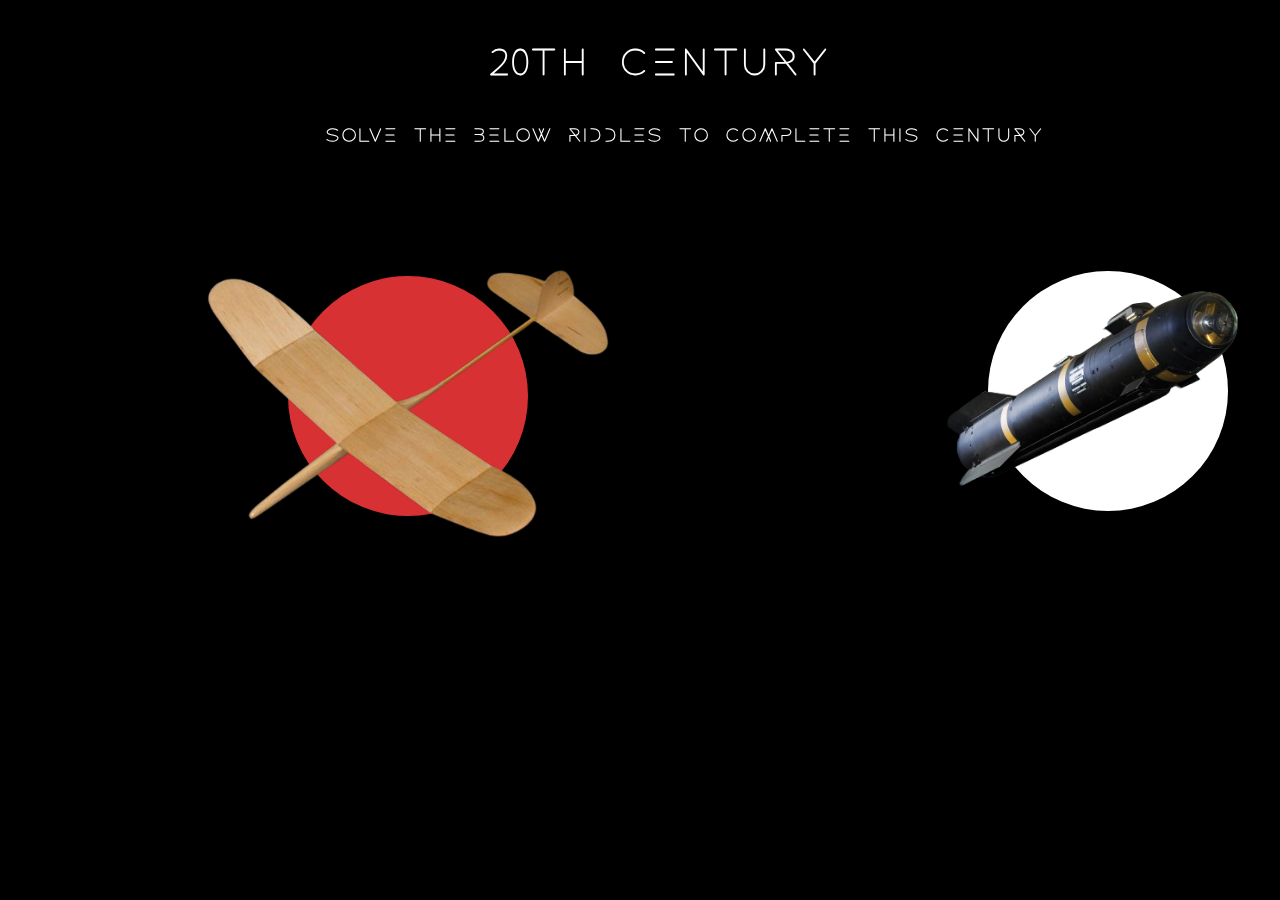
==== index4.html @ 3a56689c "Add files via upload" ====
<!DOCTYPE html>
<html>
    <head>
        <title>20th Century</title>
        <link rel="stylesheet" href="style.css">
    </head>
    <body>
        <p id="centuryno">20th Century</p>
        <p id="discription">Solve The Below Riddles To complete This Century</p>
        <div class="card">
            <div class="circle">
                <img src="glider.png">
            </div>
            <div class="content">
                <h2>Riddle 1</h2>
                <p>Everythng was in black and white</p>
                <div class="inputbox">
                    <input type="text" required="required">
                    <span>Your Answer</span>
                </div>
                <br></br>
                <button class="button">Submit</button>
            </div>
        </div>
        <div class="card2">
            <div class="circle">
                <img src="missile.png">
            </div>
            <div class="content">
                <h2>Riddle 2</h2>
                <p>Everythng was in black and white</p>
                <div class="inputbox">
                    <input type="text" required="required">
                    <span>Your Answer</span>
                </div>
                <br></br>
                <button class="button">Submit</button>
            </div>
        </div>
        <div class="main">
            <video autoplay muted class="backg">
                <source src="materials/20backg2.mp4" type="video/mp4">
            </video>
        </div>
    </body>
</html>
---- style.css ----
@font-face 
{
    font-family: ft;
    src: url('Rocketwildness-7BB8R.ttf');
}
@font-face{
    font-family: hi;
    src: url('Poppins-Black.ttf')
}
#webname{
    font-family: ft;
    color: rgba(255, 98, 0);
    font-weight: bolder;
    font-size: 35px;
}
.main
{
    background-color: black;
    position: fixed;
    right: 0;
    bottom: 0;
    min-width: 100%;
    min-height: 100%;
    width: 100%;
    height: 100vh;
    z-index: -1;
    display: flex;
    align-items: center;
    justify-content: center;
    overflow: hidden;
}

.container a span
{
    font: bolder 20px ft;
} 

.container
{

    position: relative;
    display: flex;
    flex-direction: column;
    align-items: center;
}
.container a
{
    display: block;
    position: relative;
    width: 400px;
    height: 55px;
    text-align: center;
    line-height: 10px;
    margin: 10px;
    text-transform: none;
    background: rgb(25, 25, 25,0.3);
    color: #fff;
    font-family: ft;
    font-weight: 500;
    text-decoration: none;
    letter-spacing: 3px;
    overflow: hidden;
    border-radius: 25px;
    cursor: pointer;
}
.container a span{
    position: relative;
    display: block;
    width: 100%;
    height: 200%;
    transition: 0s ease-in;
    padding: 3%;
    padding-left: 0.5%;
}
.container a:hover span{
    transition: 0.4s ease-in;
    transform: translateY(-100%);
}
.container a:before{
    content: '';
position: absolute;
bottom: -250px;
left: 50%;
transform: translateX(-50%);
width: 475px;
height: 250px;
background: rgb(22,229,242);
border-radius: 4000%;
transition: 0.25s ease-in;
}
.container a:hover:before{
    bottom: -150px; 
}

.container
{
    position: absolute;
    top: 65%;
    left: 36%;
    margin: auto;
}
#enter-text{
    color: rgb(0, 0, 0);
}

.slider-container{
    padding-top: 12%;
    width: 100%;
    display: flex;
    align-items: center;
    justify-content: center;
    flex-direction: column;
}

.value-container{
    margin-bottom: 30px;
}

.dem{
    
    color: rgba(255, 98, 0);
    font-size: 50px;
    font-family: ft;
    font-weight: bolder;
    animation: glow 0.11s ease-in-out infinite alternate;
    text-shadow: 
        /* 0 0 4px #fff, */
        0 0 11px #fff,
        0 0 40px rgba(255, 98, 0),
        0 0 80px rgba(255, 98, 0),
        0 0 90px rgba(255, 98, 0),
        0 0 100px rgba(255, 98, 0), 
        0 0 150px rgba(255, 98, 0);
}
.dem1{
    color: rgba(255, 98, 0);
    font-size: 50px;
    font-family: ft;
    font-weight: bolder;
    animation: glow 2s ease-in-out infinite alternate-reverse;
    text-shadow: 
        /* 0 0 4px #fff, */
        0 0 11px #fff,
        /* 0 0 19px #fff, */
        0 0 40px rgba(255, 98, 0),
        0 0 80px rgba(255, 98, 0),
        0 0 90px rgba(255, 98, 0),
        0 0 100px rgba(255, 98, 0), 
        0 0 150px rgba(255, 98, 0);
}


.slider{
    width: 35%;
    background: linear-gradient(to right, #6b8dff 0%, #ff2a5f 0%, #fff 0%, #fff 100%);
    height: 5px;
    transition: background 450ms ease-in;
    -webkit-appearance: none ;
    border-radius: 25px;
    box-shadow: 2px 8px 13px -3px rgba(116, 114, 114, 0.75);
    -webkit-box-shadow: 2px 8px 13px -3px rgba(116, 114, 114, 0.75);
    -moz-box-shadow: 2px 8px 13px -3px rgba(116, 114, 114, 0.75);

}

.slider::-webkit-slider-thumb{
    cursor: pointer;
    appearance: none;
    height: 25px;
    width: 5px;
    background-color: rgb(219, 215, 215);
    border: 7px solid rgb(225, 225, 225);
    box-shadow: 2px 8px 13px -3px rgba(116, 114, 114, 0.75);
    -webkit-box-shadow: 2px 8px 13px -3px rgba(116, 114, 114, 0.75);
    -moz-box-shadow: 2px 8px 13px -3px rgba(116, 114, 114, 0.75);
    border-radius: 25px;
}

#brief {
    color: rgb(22,229,242);
    font-family: ft;
    font-weight: bolder;
    animation: glow 2s ease-in-out infinite alternate-reverse;
    text-shadow: 
    /* 0 0 4px #fff, */
    0 0 11px #fff,
    /* 0 0 19px #fff, */
    0 0 40px rgba(22,229,242),
    0 0 80px rgba(22,229,242),
    0 0 90px rgba(22,229,242),
    0 0 100px rgba(22,229,242), 
    0 0 150px rgba(22,229,242);
}

.card
{
    left: 100px;
    bottom: -55px;
    position: relative;
    width: 600px;
    height: 350px;
    border-radius: 20px;
    display: flex;
    align-items: center;
    border-radius: 20px;
    transition: 0.5s;
}
.card2
{
left: 800px;
bottom: 300px;
    position: relative;
    width: 600px;
    height: 350px;
    border-radius: 20px;
    display: flex;
    align-items: left;
    border-radius: 20px;
    transition: 0.5s;
}

.card .circle{
    position: absolute;
    left: 0%;
    top: 0%;
    width: 100%;
    height: 100%;
    border-radius: 20px;
    overflow: hidden;
}

.card .circle::before{
    content: '';
    position: absolute;
    top: 0;
    left: 0;
    width: 100%;
    height: 100%;
    background: #d83133;
    clip-path: circle(120px at center);
    transition: 0.5s;

}

.card:hover .circle:before{
    background: #0065c3;
    clip-path: circle(400px at center);
}

.card img{
    position: absolute;
    top: 50%;
    left: 50%;
    transform: translate(-50%,-50%);
    height: 300px;
    pointer-events: none;
    transition: 0.5s;
}

.card:hover img{
    left: 72%;
    height: 350px;
}

.card .content{
    position: relative;
    width: 50%;
    left: 20%;
    padding: 20px 20px 20px 40px;
    transition: 0.5s;
    opacity: 0;
    visibility: hidden;
}
.card:hover .content{
    left: 0;
    opacity: 1;
    visibility: visible;
}

.card .content h2{
    color: #fff;
    font-family: hi;

}

.card .content p{
    color: #fff;
    font-family: hi;
}
@media (max-width: 991px)
{
    .card{
        width: auto;
        max-width: 350px;
        align-items: flex-start;
        margin: 10px;
    }
    .card:hover{
        height: 600px;
    }
    .card .content{
        width: 100%;
        left: 0;
        padding: 40px;
    }
    .card img{
        top:70%;
        left: 50%;
        height: 300px;
    }
}
@media (max-width: 420px){
    .card .content{
        padding: 20px;
    }
}
.card2 .circle{
    position: absolute;
    left: 0%;
    top: 0%;
    width: 100%;
    height: 100%;
    border-radius: 20px;
    overflow: hidden;
}

.card2 .circle::before{
    content: '';
    position: absolute;
    top: 0;
    left: 0;
    width: 100%;
    height: 100%;
    background: #fff;
    clip-path: circle(120px at center);
    transition: 0.5s;

}

.card2:hover .circle:before{
    background: #0065c3;
    clip-path: circle(400px at center);
}

.card2 img{
    position: absolute;
    top: 50%;
    left: 50%;
    transform: translate(-50%,-50%);
    height: 300px;
    pointer-events: none;
    transition: 0.5s;
}

.card2:hover img{
    left: 72%;
    height: 350px;
}

.card2 .content{
    position: relative;
    width: 50%;
    left: 20%;
    padding: 20px 20px 20px 40px;
    transition: 0.5s;
    opacity: 0;
    visibility: hidden;
}
.card2:hover .content{
    left: 0;
    opacity: 1;
    visibility: visible;
}

.card2 .content h2{
    color: #fff;
    font-family: hi;

}

.card2 .content p{
    color: #fff;
    font-family: hi;
}
@media (max-width: 991px)
{
    .card2{
        width: auto;
        max-width: 350px;
        align-items: flex-start;
        margin: 10px;
    }
    .card2:hover{
        height: 600px;
    }
    .card2 .content{
        width: 100%;
        left: 0;
        padding: 40px;
    }
    .card2 img{
        top:70%;
        left: 50%;
        height: 300px;
    }
}
@media (max-width: 420px){
    .card2 .content{
        padding: 20px;
    }
}
.inputbox{
    position: relative;
    width: 150px;
}
.inputbox input{
    width: 100%;
    padding: 5px;
    border: 1px solid rgba(238, 239, 240, 0.25);
    background: #0065c3;
    border-radius: 5px;
    outline: none;
    color: #fff;
    font-family: hi;
    box-sizing: border-box;
}

.inputbox span{
    position: absolute;
    left: 0;
    padding: 4.5px;
    pointer-events: none;
    column-rule-color: rgba(238, 239, 240, 0.25);
    color: #000;
    font-family: hi;
    transition: 0.5s;
}

.inputbox input:valid ~ span,
.inputbox input:focus ~ span
{
    color: #fff;
    transform: translateX(10px) translateY(-7px);
    font-size: 0.65em;
    padding: 0 10px;
    background: #0065c3;
    border-left: 1px solid #fff;
    border-right: 1px solid #fff;
    letter-spacing: 0.2em;
}

#centuryno{
    font-size: 40px;
    font-family: ft;
    padding-left: 38%;
    color: #fff;
    font-weight: bolder;
}
#discription{
    font-size: 20px;
    font-family: ft;
    padding-left: 25%;
    color: #fff;
    font-weight: bolder;
}

.button {
    left: 10%;
    background-color: #0065c3;
    border-color: #fff;
    border-radius: 10px;
    color: white;
    padding: 3px 7px;
    text-align: center;
    text-decoration: none;
    display: inline-block;
    font-size: 16px;
    margin: 2px 1px;
    cursor: pointer;
    font-family: hi;
  }

  #code{
    color: #0065c3;
  }
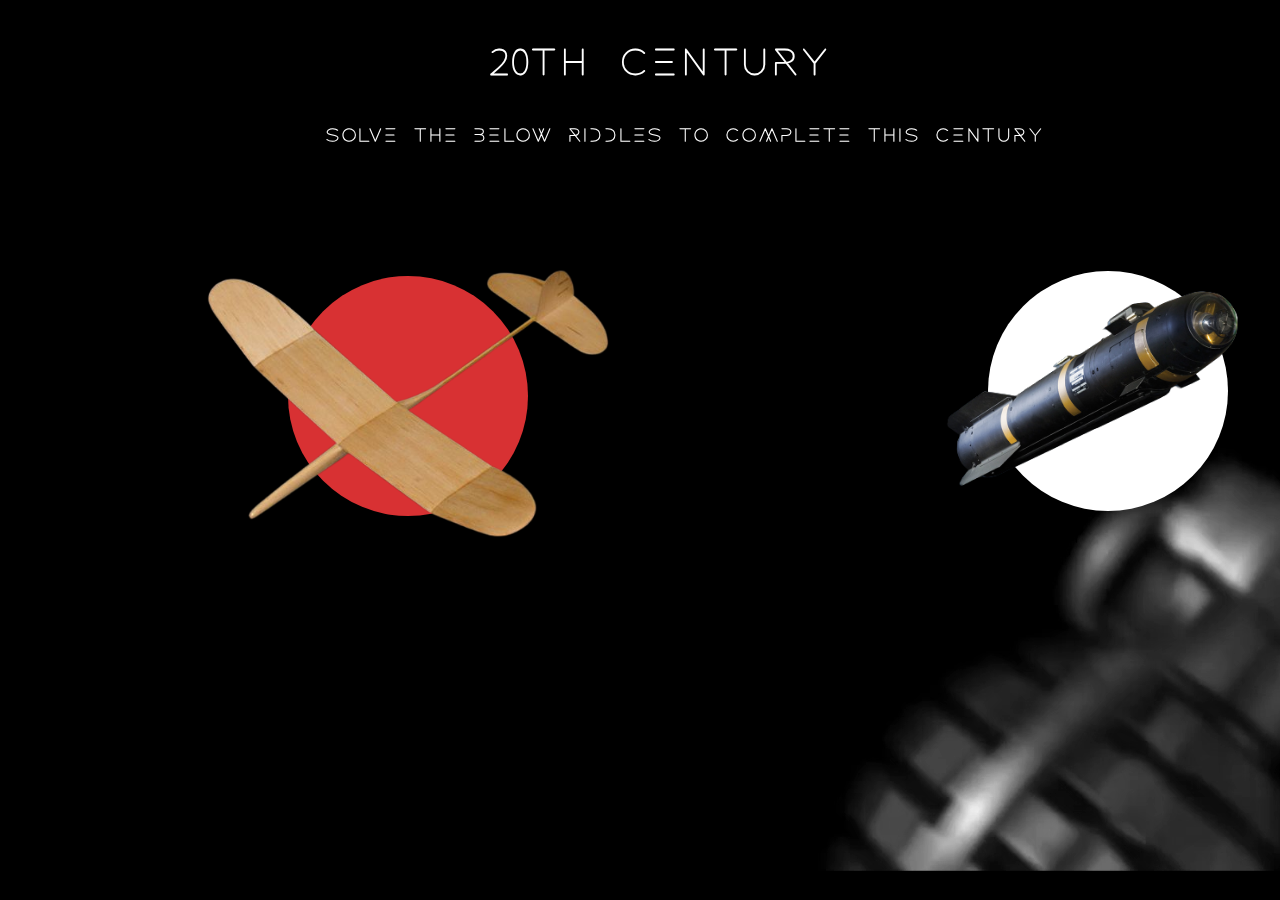
==== commit e0862d00: "add videos" ====
--- a/index4.html
+++ b/index4.html
@@ -13,7 +13,7 @@
             </div>
             <div class="content">
                 <h2>Riddle 1</h2>
-                <p>Everythng was in black and white</p>
+                <p>Coming Soon.....</p>
                 <div class="inputbox">
                     <input type="text" required="required">
                     <span>Your Answer</span>
@@ -28,7 +28,7 @@
             </div>
             <div class="content">
                 <h2>Riddle 2</h2>
-                <p>Everythng was in black and white</p>
+                <p>Coming Soon.....</p>
                 <div class="inputbox">
                     <input type="text" required="required">
                     <span>Your Answer</span>
